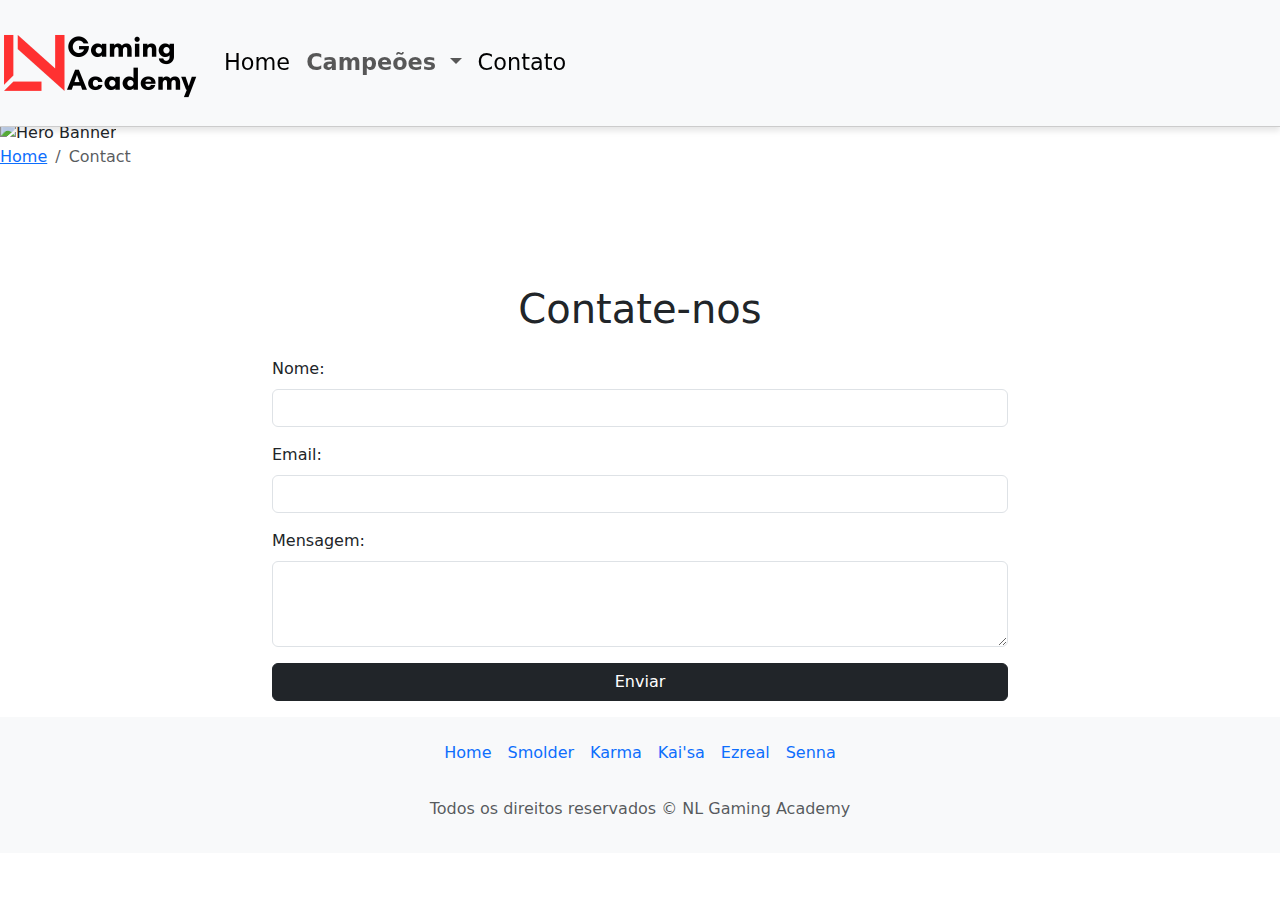
==== contato.html @ 2094f353 "página de contato" ====
<!DOCTYPE html>
<html lang="pt">
  <head>
    <meta charset="UTF-8" />
    <meta name="viewport" content="width=device-width, initial-scale=1.0" />
    <title>Contato - NL Gaming Academy</title>
    <link
      rel="stylesheet"
      href="https://cdn.jsdelivr.net/npm/bootstrap@5.1.3/dist/css/bootstrap.min.css"
    />
    <link rel="stylesheet" href="HomeCss.css" />
  </head>
  <body>
    <header class="navbar navbar-expand-lg navbar-light bg-light fixed-top">
      <div class="container-fluid">
        <a class="navbar-brand" href="#">
          <img
            src="imgs/logonlgaming.png"
            alt="NL Gaming Academy"
            style="max-width: 200px"
          />
        </a>
        <button
          class="navbar-toggler"
          type="button"
          data-bs-toggle="collapse"
          data-bs-target="#navbarNavDropdown"
          aria-controls="navbarNavDropdown"
          aria-expanded="false"
          aria-label="Toggle navigation"
        >
          <span class="navbar-toggler-icon"></span>
        </button>
        <div class="collapse navbar-collapse" id="navbarNavDropdown">
          <ul class="navbar-nav me-auto mb-2 mb-lg-0">
            <li class="nav-item">
              <a class="nav-link active" href="#">Home</a>
            </li>
            <li class="nav-item dropdown">
              <a
                class="nav-link dropdown-toggle"
                href="#"
                id="navbarDropdownMenuLink"
                role="button"
                data-bs-toggle="dropdown"
                aria-expanded="false"
              >
                Campeões
              </a>
              <ul
                class="dropdown-menu"
                aria-labelledby="navbarDropdownMenuLink"
              >
                <li>
                  <a class="dropdown-item" href="smolder.html">Smolder</a>
                </li>
                <li><a class="dropdown-item" href="karma.html">Karma</a></li>
                <li><a class="dropdown-item" href="kaisa.html">Kai'sa</a></li>
                <li><a class="dropdown-item" href="ezreal.html">Ezreal</a></li>
                <li><a class="dropdown-item" href="senna.html">Senna</a></li>
              </ul>
            </li>
            <li class="nav-item">
              <a class="nav-link active" href="contato.html">Contato</a>
            </li>
          </ul>
        </div>
      </div>
    </header>
    <div>
      <img src="imgs/banner.png" alt="Hero Banner" class="img-fluid" />
    </div>
    <nav aria-label="breadcrumb">
      <ol class="breadcrumb">
        <li class="breadcrumb-item"><a href="#">Home</a></li>
        <li class="breadcrumb-item active" aria-current="page">Contact</li>
      </ol>
    </nav>
    <main style="padding-top: 100px">
      <div class="container">
        <h1 class="text-center mb-4">Contate-nos</h1>
        <div class="row justify-content-center">
          <div class="col-md-8">
            <form
              id="my-form"
              action="https://formspree.io/f/mzbnyllz"
              method="POST"
            >
              <div class="mb-3">
                <label for="name" class="form-label">Nome:</label>
                <input
                  type="text"
                  class="form-control"
                  id="name"
                  name="name"
                  required
                />
              </div>
              <div class="mb-3">
                <label for="email" class="form-label">Email:</label>
                <input
                  type="email"
                  class="form-control"
                  id="email"
                  name="email"
                  required
                />
              </div>
              <div class="mb-3">
                <label for="message" class="form-label">Mensagem:</label>
                <textarea
                  class="form-control"
                  id="message"
                  name="message"
                  rows="3"
                  required
                ></textarea>
              </div>
              <div class="d-grid">
                <button id="my-form-button" class="btn btn-dark" type="submit">
                  Enviar
                </button>
              </div>
              <p id="my-form-status"></p>
            </form>
          </div>
        </div>
      </div>
    </main>
    <footer class="text-center bg-light text-muted py-3">
      <ul class="nav justify-content-center">
        <li class="nav-item">
          <a href="index.html" class="nav-link px-2">Home</a>
        </li>
        <li class="nav-item">
          <a href="smolder.html" class="nav-link px-2">Smolder</a>
        </li>
        <li class="nav-item">
          <a href="karma.html" class="nav-link px-2">Karma</a>
        </li>
        <li class="nav-item">
          <a href="kaisa.html" class="nav-link px-2">Kai'sa</a>
        </li>
        <li class="nav-item">
          <a href="ezreal.html" class="nav-link px-2">Ezreal</a>
        </li>
        <li class="nav-item">
          <a href="senna.html" class="nav-link px-2">Senna</a>
        </li>
      </ul>
      <p class="mt-4">Todos os direitos reservados © NL Gaming Academy</p>
    </footer>
    <script src="https://cdn.jsdelivr.net/npm/bootstrap@5.1.3/dist/js/bootstrap.bundle.min.js"></script>
    <script>
      var form = document.getElementById("my-form");
      async function handleSubmit(event) {
        event.preventDefault();
        var status = document.getElementById("my-form-status");
        var data = new FormData(event.target);
        fetch(event.target.action, {
          method: form.method,
          body: data,
          headers: {
            Accept: "application/json",
          },
        })
          .then((response) => {
            if (response.ok) {
              status.innerHTML = "Obrigado pela sua submissão!";
              form.reset();
            } else {
              response.json().then((data) => {
                if (Object.hasOwn(data, "errors")) {
                  status.innerHTML = data["errors"]
                    .map((error) => error["message"])
                    .join(", ");
                } else {
                  status.innerHTML =
                    "Ops! Houve um problema ao enviar seu formulário";
                }
              });
            }
          })
          .catch((error) => {
            status.innerHTML =
              "Ops! Houve um problema ao enviar seu formulário";
          });
      }
      form.addEventListener("submit", handleSubmit);
    </script>
  </body>
</html>
---- HomeCss.css ----
.navbar {
	border-bottom: 1px solid #ccc !important;
	box-shadow: 0 4px 6px rgba(0, 0, 0, 0.1) !important;
}

/* Essa parte foi pra forçar a exibição no mobile, estava quebrando */
@media (max-width: 768px) {
	.navbar {
		border-bottom: 1px solid #ccc !important;
		box-shadow: 0 4px 6px rgba(0, 0, 0, 0.1) !important;
	}
}

.navbar-brand img {
	max-width: 100%;
	display: block;
	animation: blinking 1s infinite;
}

@keyframes blinking {
	0%,
	100% {
		opacity: 1;
	}
	50% {
		opacity: 0;
	}
}

body {
	padding-top: 120px;
}

.card img {
	width: 100%;
	height: auto;
}

.card:hover {
	transform: translateY(-5px);
	box-shadow: 0 4px 8px rgba(0, 0, 0, 0.1);
}

.card-body {
	position: relative;
	padding-bottom: 100px;
	min-height: 300px;
}

.card-body .btn {
	position: absolute;
	bottom: 20px;
	left: 50%;
	transform: translateX(-50%);
	width: 80%;
	background-color: #000 !important;
	color: #fff !important;
	border: none;
}

.card {
	display: flex;
	flex-direction: column;
	justify-content: space-between;
}

.footer {
	background-color: #333;
	padding: 20px 0;
	color: black;
}

.footer .nav-link,
.footer .nav-link:hover,
.footer .nav-link:focus {
	color: black !important;
	font-size: 1.2rem;
	transition: color 0.3s;
}

.footer .nav-link:hover {
	color: #555 !important;
}

.navbar-nav .nav-link,
.navbar-nav .dropdown-toggle,
.dropdown-item {
	font-size: 1.4rem;
}

.navbar-nav .dropdown-toggle {
	font-weight: bold;
}

.container-fluid {
	padding-left: 0;
}

@media (min-width: 992px) {
	.row-cols-lg-5 .col {
		flex: 0 0 20%;
		max-width: 20%;
	}
}

.hero-banner {
	position: relative;
	text-align: center;
	color: white;
	margin-top: 0px;
}

.hero-banner img {
	width: 100%;
	height: auto;
	display: block;
}

.banner-text {
	position: absolute;
	top: 50%;
	left: 50%;
	transform: translate(-50%, -50%);
	background-color: rgba(0, 0, 0, 0.5);
	padding: 20px;
	border-radius: 8px;
	font-size: 4rem;
	font-weight: bold;
	white-space: normal;
	text-align: center;
	width: 90%;
}

@media (max-width: 768px) {
	.banner-text {
		font-size: 3rem;
	}
}

@media (max-width: 480px) {
	.banner-text {
		font-size: 2rem;
	}
	body {
		padding-top: 100px;
	}
}

.banner-text {
	font-size: calc(1.5vw + 1.5rem);
}
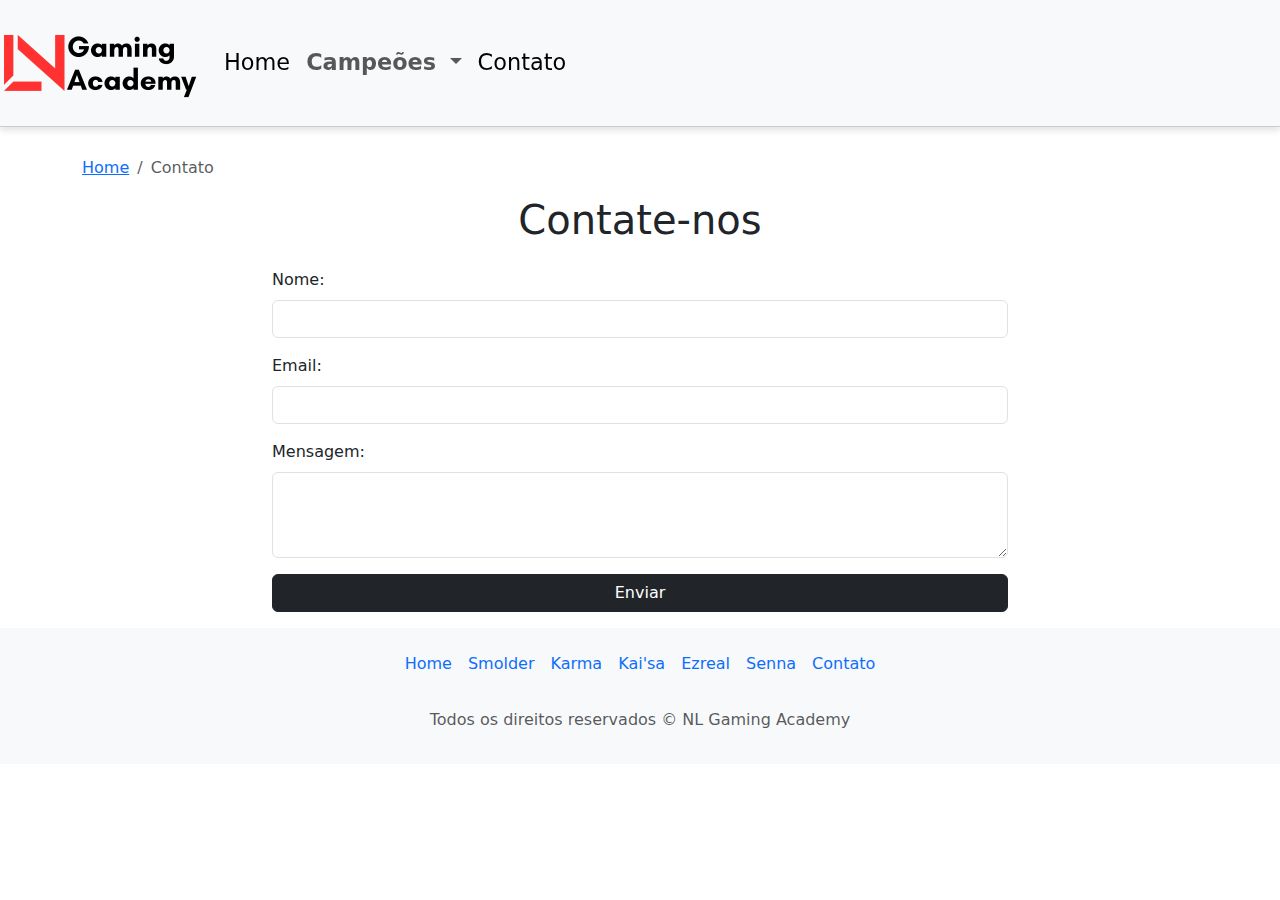
==== commit 3689764e: "carrossel no banner" ====
--- a/contato.html
+++ b/contato.html
@@ -67,17 +67,15 @@
         </div>
       </div>
     </header>
-    <div>
-      <img src="imgs/banner.png" alt="Hero Banner" class="img-fluid" />
-    </div>
-    <nav aria-label="breadcrumb">
-      <ol class="breadcrumb">
-        <li class="breadcrumb-item"><a href="#">Home</a></li>
-        <li class="breadcrumb-item active" aria-current="page">Contact</li>
-      </ol>
-    </nav>
+
     <main style="padding-top: 100px">
-      <div class="container">
+      <div class="container custom-breadcrumb">
+        <nav aria-label="breadcrumb">
+          <ol class="breadcrumb">
+            <li class="breadcrumb-item"><a href="#">Home</a></li>
+            <li class="breadcrumb-item active" aria-current="page">Contato</li>
+          </ol>
+        </nav>
         <h1 class="text-center mb-4">Contate-nos</h1>
         <div class="row justify-content-center">
           <div class="col-md-8">
@@ -147,6 +145,9 @@
         <li class="nav-item">
           <a href="senna.html" class="nav-link px-2">Senna</a>
         </li>
+        <li class="nav-item">
+          <a href="contato.html" class="nav-link px-2">Contato</a>
+        </li>
       </ul>
       <p class="mt-4">Todos os direitos reservados © NL Gaming Academy</p>
     </footer>
--- a/HomeCss.css
+++ b/HomeCss.css
@@ -1,151 +1,222 @@
 .navbar {
-	border-bottom: 1px solid #ccc !important;
-	box-shadow: 0 4px 6px rgba(0, 0, 0, 0.1) !important;
+  border-bottom: 1px solid #ccc !important;
+  box-shadow: 0 4px 6px rgba(0, 0, 0, 0.1) !important;
 }
 
 /* Essa parte foi pra forçar a exibição no mobile, estava quebrando */
 @media (max-width: 768px) {
-	.navbar {
-		border-bottom: 1px solid #ccc !important;
-		box-shadow: 0 4px 6px rgba(0, 0, 0, 0.1) !important;
-	}
+  .navbar {
+    border-bottom: 1px solid #ccc !important;
+    box-shadow: 0 4px 6px rgba(0, 0, 0, 0.1) !important;
+  }
 }
 
 .navbar-brand img {
-	max-width: 100%;
-	display: block;
-	animation: blinking 1s infinite;
+  max-width: 100%;
+  display: block;
+  animation: blinking 1s infinite;
 }
 
 @keyframes blinking {
-	0%,
-	100% {
-		opacity: 1;
-	}
-	50% {
-		opacity: 0;
-	}
+  0%,
+  100% {
+    opacity: 1;
+  }
+  50% {
+    opacity: 0;
+  }
 }
 
 body {
-	padding-top: 120px;
+  padding-top: 120px;
 }
 
 .card img {
-	width: 100%;
-	height: auto;
+  width: 100%;
+  height: auto;
 }
 
 .card:hover {
-	transform: translateY(-5px);
-	box-shadow: 0 4px 8px rgba(0, 0, 0, 0.1);
+  transform: translateY(-5px);
+  box-shadow: 0 4px 8px rgba(0, 0, 0, 0.1);
 }
 
 .card-body {
-	position: relative;
-	padding-bottom: 100px;
-	min-height: 300px;
+  position: relative;
+  padding-bottom: 100px;
+  min-height: 300px;
 }
 
 .card-body .btn {
-	position: absolute;
-	bottom: 20px;
-	left: 50%;
-	transform: translateX(-50%);
-	width: 80%;
-	background-color: #000 !important;
-	color: #fff !important;
-	border: none;
+  position: absolute;
+  bottom: 20px;
+  left: 50%;
+  transform: translateX(-50%);
+  width: 80%;
+  background-color: #000 !important;
+  color: #fff !important;
+  border: none;
 }
 
 .card {
-	display: flex;
-	flex-direction: column;
-	justify-content: space-between;
+  display: flex;
+  flex-direction: column;
+  justify-content: space-between;
 }
 
 .footer {
-	background-color: #333;
-	padding: 20px 0;
-	color: black;
+  background-color: #333;
+  padding: 20px 0;
+  color: black;
 }
 
 .footer .nav-link,
 .footer .nav-link:hover,
 .footer .nav-link:focus {
-	color: black !important;
-	font-size: 1.2rem;
-	transition: color 0.3s;
+  color: black !important;
+  font-size: 1.2rem;
+  transition: color 0.3s;
 }
 
 .footer .nav-link:hover {
-	color: #555 !important;
+  color: #555 !important;
 }
 
 .navbar-nav .nav-link,
 .navbar-nav .dropdown-toggle,
 .dropdown-item {
-	font-size: 1.4rem;
+  font-size: 1.4rem;
 }
 
 .navbar-nav .dropdown-toggle {
-	font-weight: bold;
+  font-weight: bold;
 }
 
 .container-fluid {
-	padding-left: 0;
+  padding-left: 0;
 }
 
 @media (min-width: 992px) {
-	.row-cols-lg-5 .col {
-		flex: 0 0 20%;
-		max-width: 20%;
-	}
+  .row-cols-lg-5 .col {
+    flex: 0 0 20%;
+    max-width: 20%;
+  }
 }
 
 .hero-banner {
-	position: relative;
-	text-align: center;
-	color: white;
-	margin-top: 0px;
+  position: relative;
+  text-align: center;
+  color: white;
+  margin-top: 0px;
 }
 
 .hero-banner img {
-	width: 100%;
-	height: auto;
-	display: block;
+  width: 100%;
+  height: auto;
+  display: block;
 }
 
 .banner-text {
-	position: absolute;
-	top: 50%;
-	left: 50%;
-	transform: translate(-50%, -50%);
-	background-color: rgba(0, 0, 0, 0.5);
-	padding: 20px;
-	border-radius: 8px;
-	font-size: 4rem;
-	font-weight: bold;
-	white-space: normal;
-	text-align: center;
-	width: 90%;
+  position: absolute;
+  top: 50%;
+  left: 50%;
+  transform: translate(-50%, -50%);
+  background-color: rgba(0, 0, 0, 0.5);
+  padding: 20px;
+  border-radius: 8px;
+  font-size: 8rem;
+  font-weight: bold;
+  white-space: normal;
+  text-align: center;
+  width: 90%;
 }
 
 @media (max-width: 768px) {
-	.banner-text {
-		font-size: 3rem;
-	}
+  .banner-text {
+    font-size: 3rem;
+  }
 }
 
 @media (max-width: 480px) {
-	.banner-text {
-		font-size: 2rem;
-	}
-	body {
-		padding-top: 100px;
-	}
+  .banner-text {
+    font-size: 2rem;
+  }
+  body {
+    padding-top: 100px;
+  }
 }
 
 .banner-text {
-	font-size: calc(1.5vw + 1.5rem);
-}
+  font-size: calc(1.5vw + 1.5rem);
+}
+.d-flex {
+  align-items: center;
+}
+.custom-breadcrumb {
+  margin-top: -5%;
+}
+
+.carousel-caption {
+  position: absolute;
+  top: 50%;
+  left: 50%;
+  transform: translate(-50%, -50%);
+  z-index: 10;
+  color: #fff;
+  text-align: center;
+  background-color: rgba(0, 0, 0, 0.7);
+  border-radius: 8px;
+  padding: 10px 20px;
+}
+
+.carousel-caption h5 {
+  font-size: 2.5rem;
+  font-weight: bold;
+}
+
+.carousel-control-prev-icon,
+.carousel-control-next-icon {
+  background-image: url("path_to_your_enhanced_icon.svg");
+}
+
+.carousel-control-prev,
+.carousel-control-next {
+  color: #fff;
+  text-shadow: 0 0 10px rgba(0, 0, 0, 0.7);
+}
+
+.carousel-control-prev-icon {
+  filter: invert(100%);
+}
+
+.carousel-control-next-icon {
+  filter: invert(100%);
+}
+
+.carousel-control-next span.visually-hidden {
+  display: none;
+}
+
+.carousel-control-prev span.visually-hidden {
+  display: none;
+}
+.carousel-control-prev,
+.carousel-control-next {
+  color: #fff;
+  text-shadow: 0 0 10px rgba(0, 0, 0, 0.7);
+}
+
+.carousel-control-prev-icon,
+.carousel-control-next-icon {
+  background-image: url("path_to_your_enhanced_icon.svg");
+}
+
+.carousel-control-prev-icon,
+.carousel-control-next-icon {
+  filter: invert(100%);
+}
+
+.carousel .carousel-control-next .visually-hidden,
+.carousel .carousel-control-prev .visually-hidden {
+  display: none;
+}
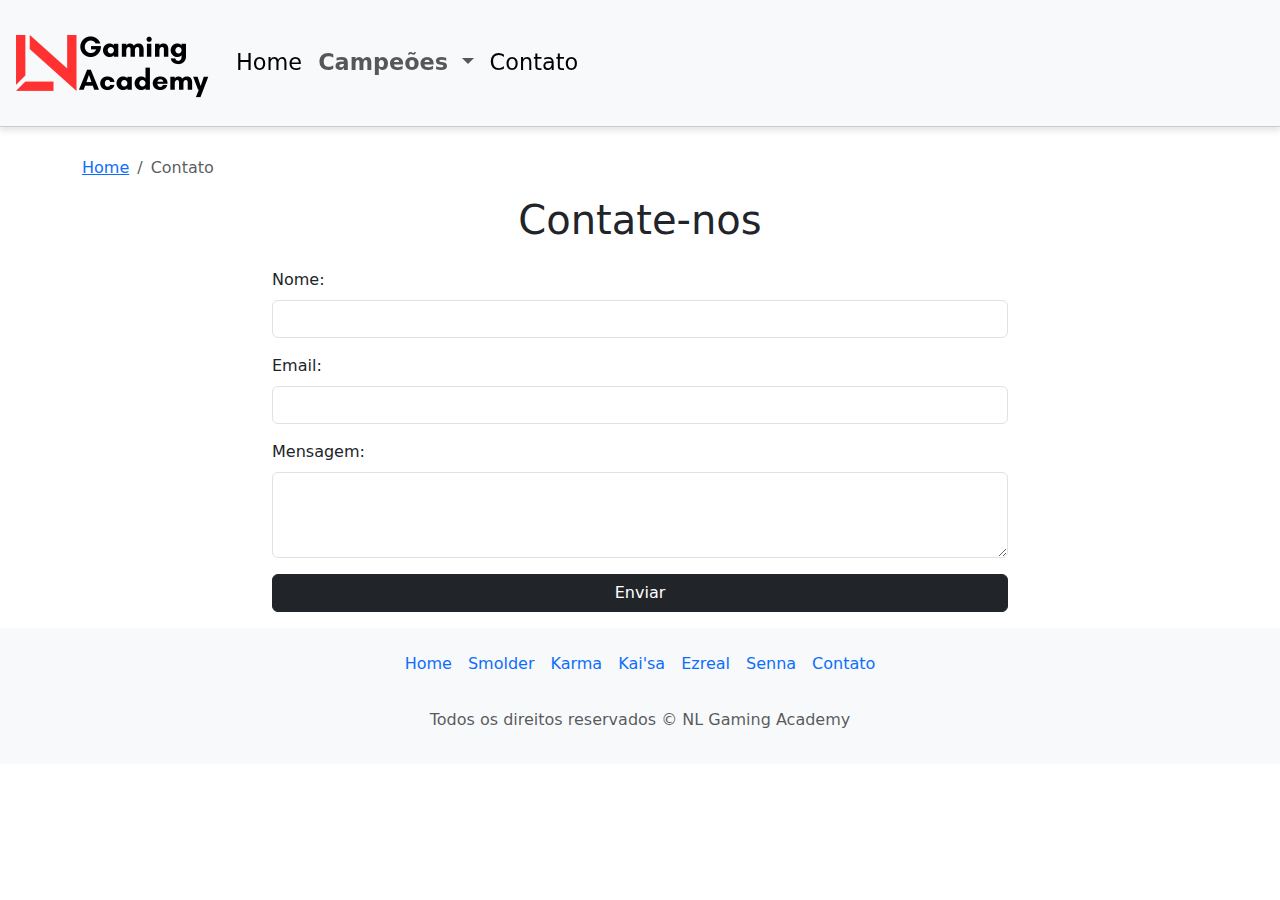
==== commit 7feeb260: "correções na página de contato" ====
--- a/contato.html
+++ b/contato.html
@@ -3,12 +3,13 @@
   <head>
     <meta charset="UTF-8" />
     <meta name="viewport" content="width=device-width, initial-scale=1.0" />
-    <title>Contato - NL Gaming Academy</title>
+    <link rel="stylesheet" href="HomeCss.css" />
+
+    <title>NL Gaming Academy</title>
     <link
+      href="https://cdn.jsdelivr.net/npm/bootstrap@5.1.3/dist/css/bootstrap.min.css"
       rel="stylesheet"
-      href="https://cdn.jsdelivr.net/npm/bootstrap@5.1.3/dist/css/bootstrap.min.css"
     />
-    <link rel="stylesheet" href="HomeCss.css" />
   </head>
   <body>
     <header class="navbar navbar-expand-lg navbar-light bg-light fixed-top">
@@ -34,7 +35,7 @@
         <div class="collapse navbar-collapse" id="navbarNavDropdown">
           <ul class="navbar-nav me-auto mb-2 mb-lg-0">
             <li class="nav-item">
-              <a class="nav-link active" href="#">Home</a>
+              <a class="nav-link active" href="index.html">Home</a>
             </li>
             <li class="nav-item dropdown">
               <a
@@ -72,7 +73,7 @@
       <div class="container custom-breadcrumb">
         <nav aria-label="breadcrumb">
           <ol class="breadcrumb">
-            <li class="breadcrumb-item"><a href="#">Home</a></li>
+            <li class="breadcrumb-item"><a href="index.html">Home</a></li>
             <li class="breadcrumb-item active" aria-current="page">Contato</li>
           </ol>
         </nav>
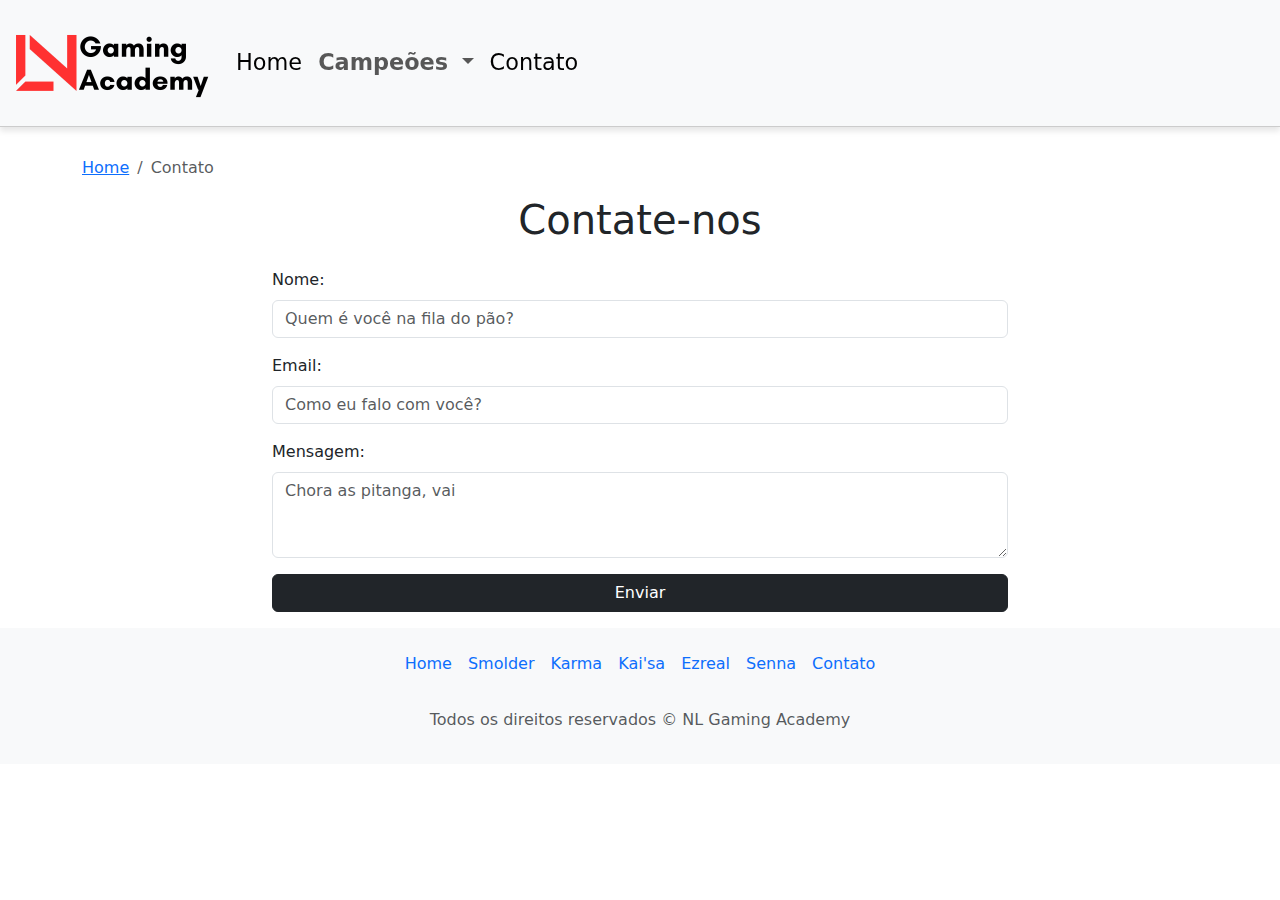
==== commit dae1706b: "placeholders no contato" ====
--- a/contato.html
+++ b/contato.html
@@ -93,6 +93,7 @@
                   id="name"
                   name="name"
                   required
+                  placeholder="Quem é você na fila do pão?"
                 />
               </div>
               <div class="mb-3">
@@ -103,6 +104,7 @@
                   id="email"
                   name="email"
                   required
+                  placeholder="Como eu falo com você?"
                 />
               </div>
               <div class="mb-3">
@@ -113,6 +115,7 @@
                   name="message"
                   rows="3"
                   required
+                  placeholder="Chora as pitanga, vai"
                 ></textarea>
               </div>
               <div class="d-grid">
@@ -192,3 +195,13 @@
     </script>
   </body>
 </html>
+<script>
+  window.onload = function () {
+    setTimeout(function () {
+      var logo = document.querySelector(".navbar-brand img");
+      if (logo) {
+        logo.style.animation = "none";
+      }
+    }, 5000);
+  };
+</script>
